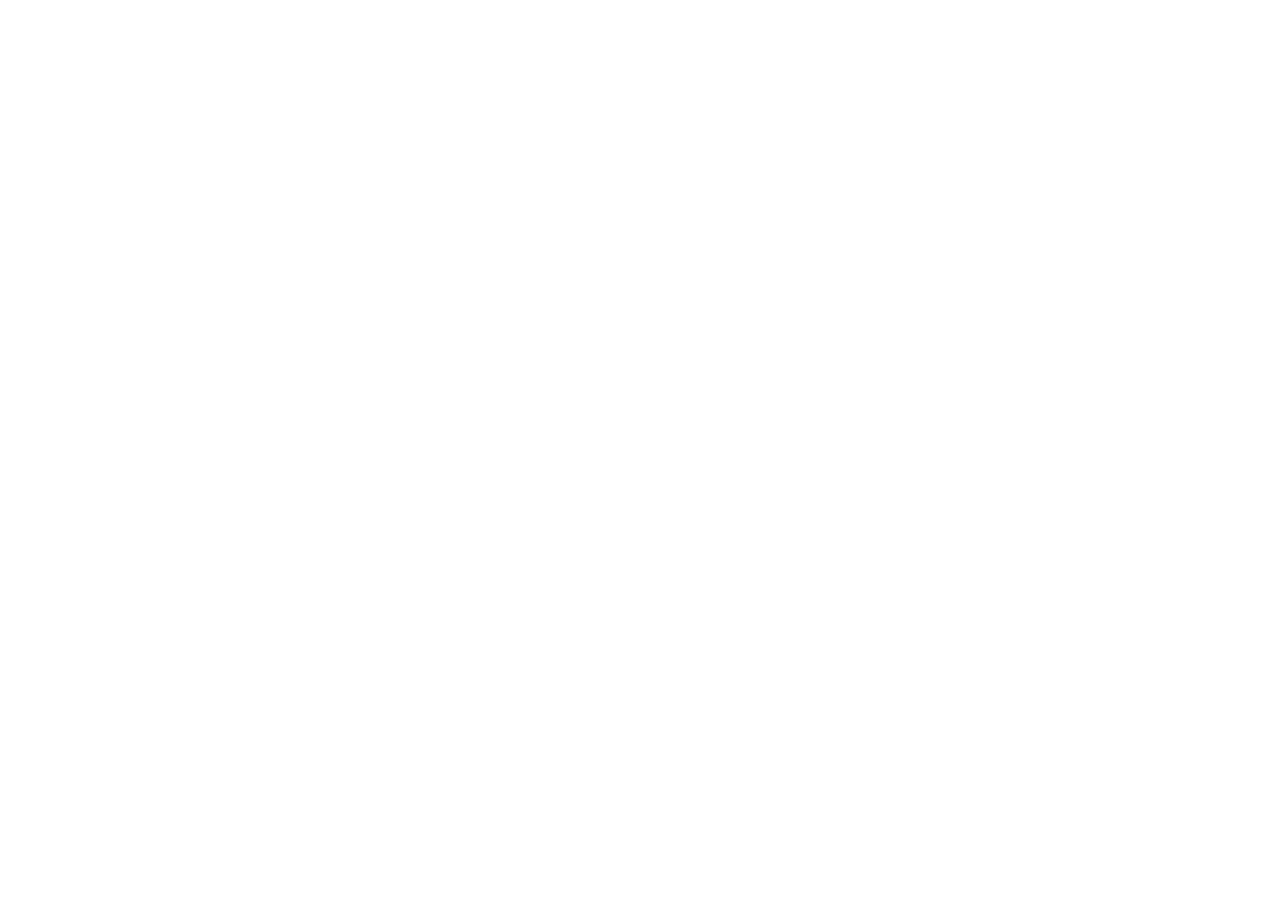
==== index.html @ 5b64a2f9 "atualizado" ====
<!DOCTYPE html>
<html lang="pt-br">
<head>
    <meta charset="UTF-8">
    <meta http-equiv="X-UA-Compatible" content="IE=edge">
    <meta name="viewport" content="width=device-width, initial-scale=1.0">
    <link rel="shortcut icon" href="favicon.ico" type="image/x-icon">
    <title>Projeto Redes Sociais</title>
</head>
<body>
    
</body>
</html>
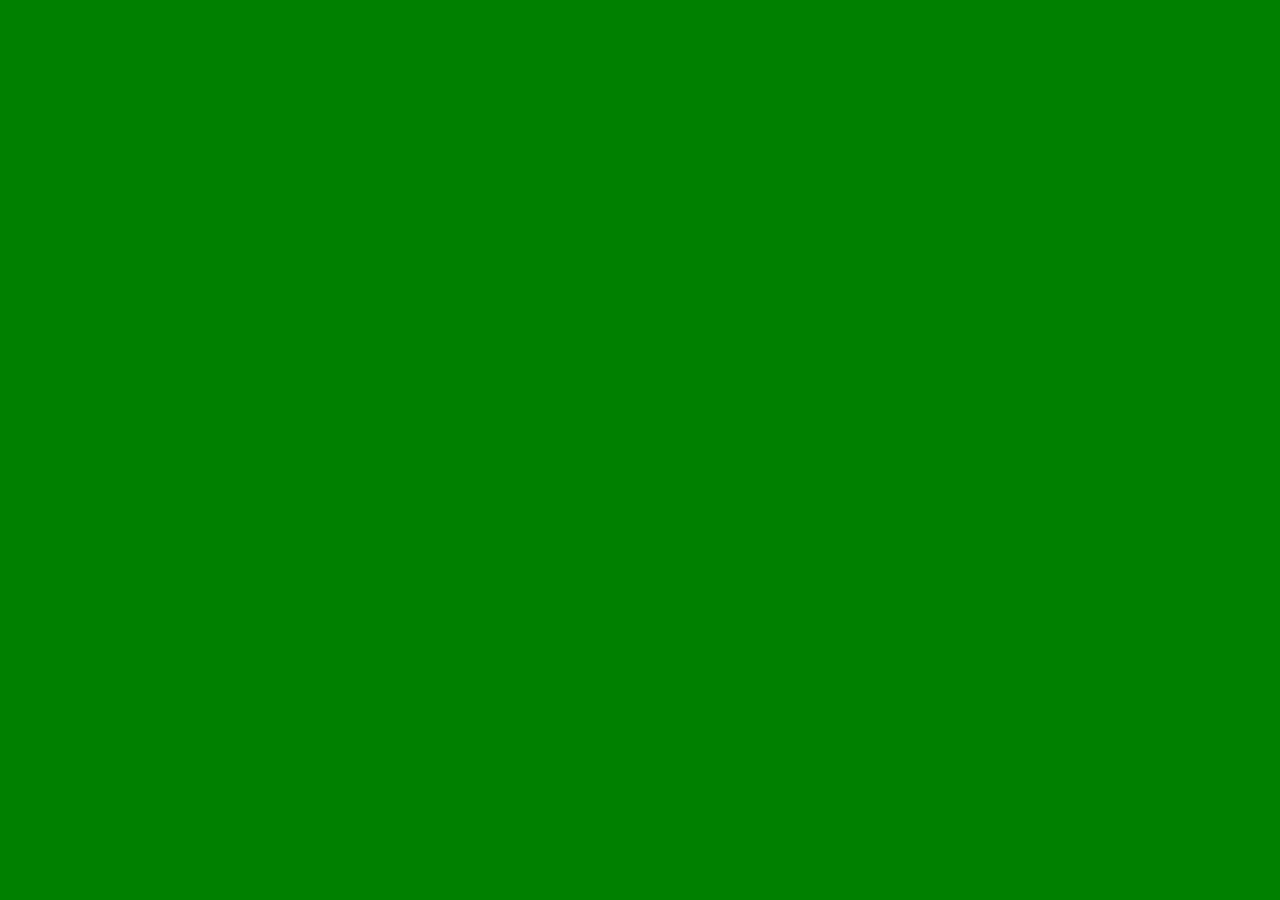
==== commit 71c1a5ca: "commit" ====
--- a/index.html
+++ b/index.html
@@ -5,9 +5,17 @@
     <meta http-equiv="X-UA-Compatible" content="IE=edge">
     <meta name="viewport" content="width=device-width, initial-scale=1.0">
     <link rel="shortcut icon" href="favicon.ico" type="image/x-icon">
+    <link rel="stylesheet" href="estilos/style.css">
     <title>Projeto Redes Sociais</title>
 </head>
 <body>
-    
+    <main>
+        <section id="telefone"> 
+
+        </section>
+        <section id="Redes Sociais">
+
+        </section>
+    </main>
 </body>
 </html>--- a/estilos/style.css
+++ b/estilos/style.css
@@ -0,0 +1,31 @@
+@charset "UTF-8";
+
+*{
+    margin: 0px;
+    padding: 0px;
+    font-family: Arial, Helvetica, sans-serif;
+}
+
+html, body{
+    height: 100vh;
+    width: 100vw;
+    background-color: black;
+}
+
+main{
+    height: 100vh;
+    position: relative;
+    background-color: green;
+}
+
+section#telefone{
+    position: absolute;
+    top: 50%;
+    left: 50%;
+    transform: translate(-50%, -50%);
+
+    height: 500px;
+    width: 500px;
+    background-color: blue;
+    background: url('../imagens/frame-iphone.png') no-repeat;
+}
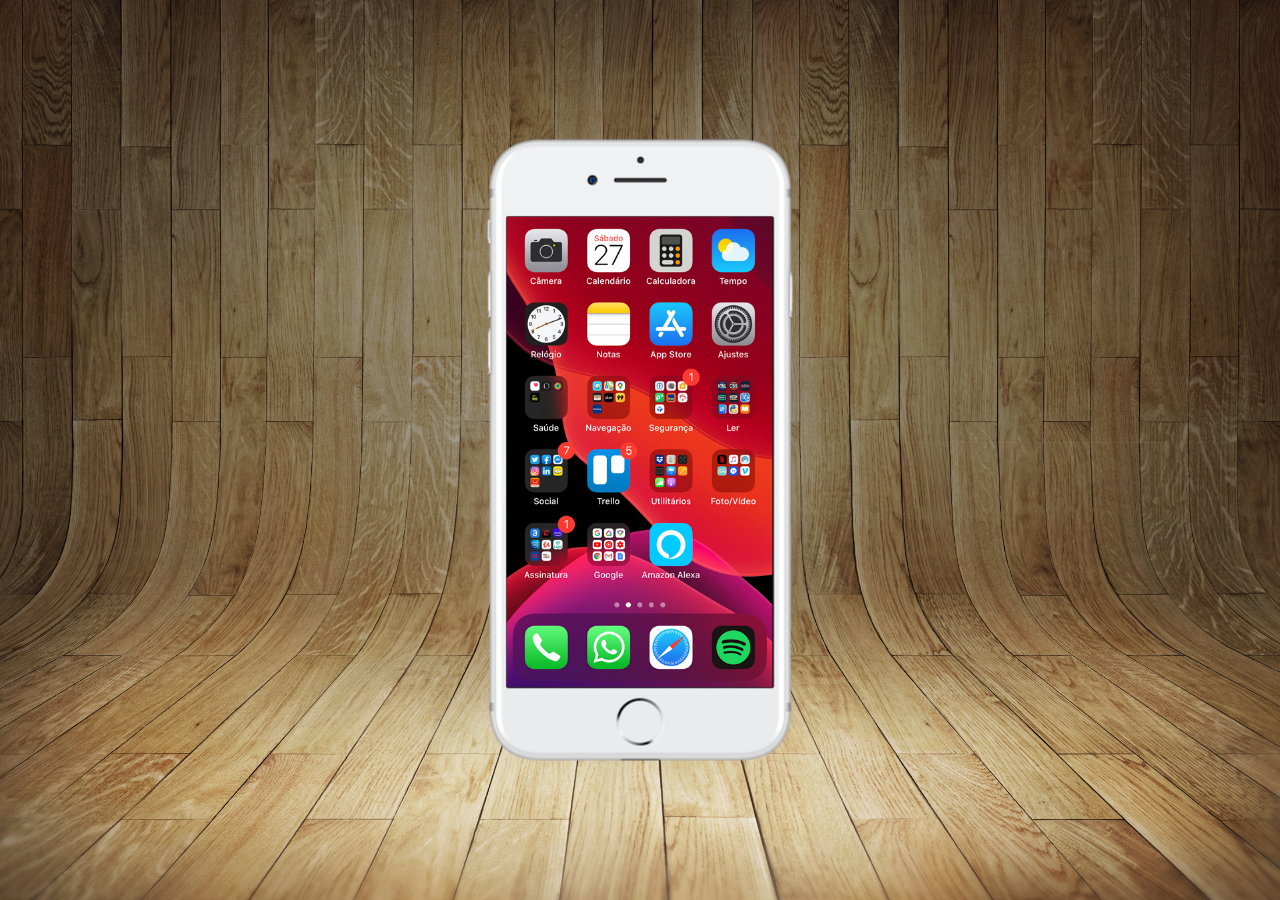
==== commit 101d523c: "update" ====
--- a/index.html
+++ b/index.html
@@ -11,7 +11,7 @@
 <body>
     <main>
         <section id="telefone"> 
-
+            <iframe src="home.html" name="tela" id="tela" frameborder="0"></iframe>
         </section>
         <section id="Redes Sociais">
 
--- a/estilos/style.css
+++ b/estilos/style.css
@@ -12,10 +12,15 @@
     background-color: black;
 }
 
+body{
+    background: url(../imagens/fundo-madeira.jpg) no-repeat top center;
+    background-size: cover;
+    background-attachment: fixed;
+}
+
 main{
     height: 100vh;
     position: relative;
-    background-color: green;
 }
 
 section#telefone{
@@ -24,8 +29,15 @@
     left: 50%;
     transform: translate(-50%, -50%);
 
-    height: 500px;
-    width: 500px;
-    background-color: blue;
+    height: 627px;
+    width: 311px;
     background: url('../imagens/frame-iphone.png') no-repeat;
 }
+
+iframe#tela{
+    position: relative;
+    top: 80px;
+    left: 22px;
+    width: 266px;
+    height: 471px;
+}
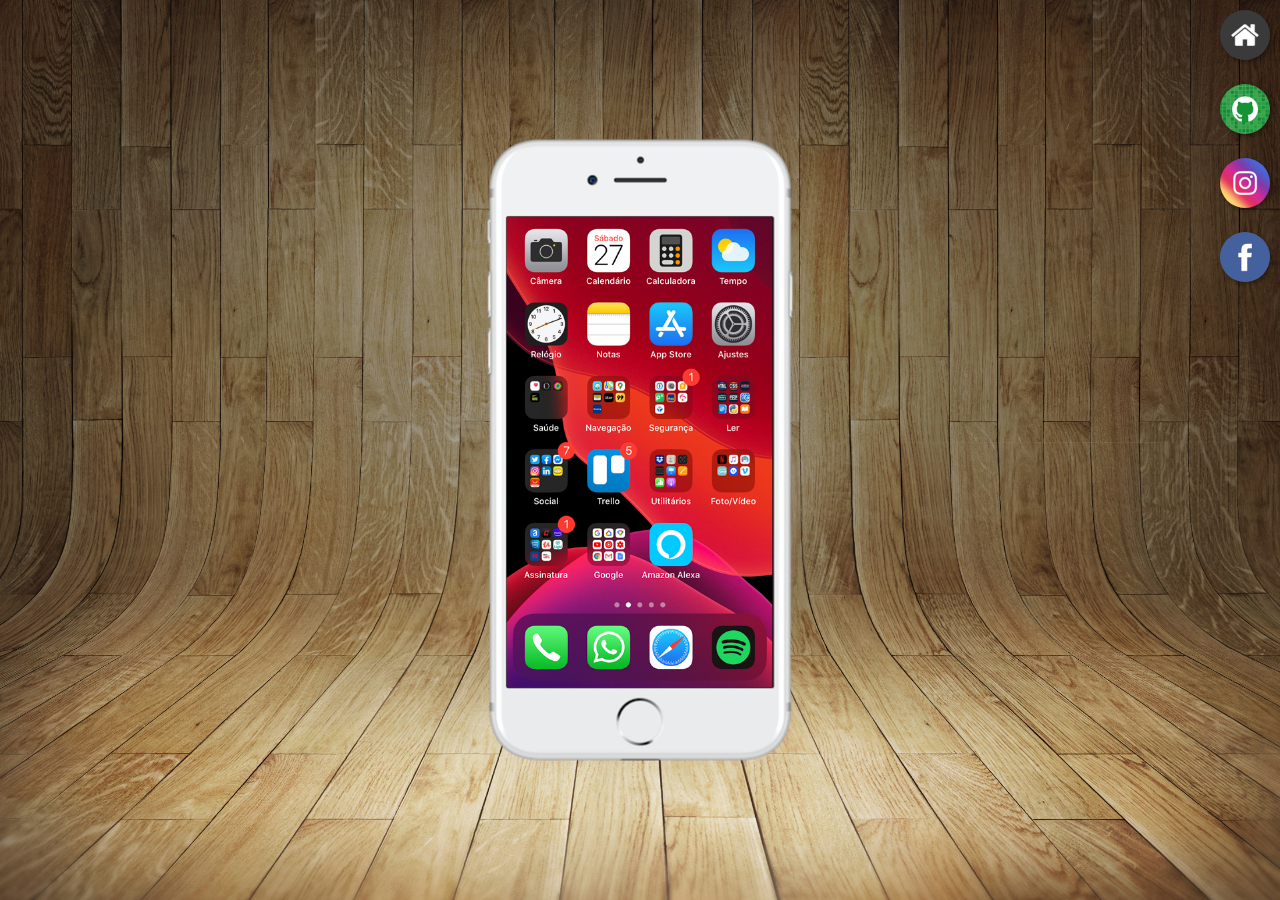
==== commit 4061f7dc: "update" ====
--- a/index.html
+++ b/index.html
@@ -11,10 +11,14 @@
 <body>
     <main>
         <section id="telefone"> 
-            <iframe src="home.html" name="tela" id="tela" frameborder="0"></iframe>
+            <iframe src="home.html" name="tela" id="tela" frameborder="0">Seu navegador não é compatível com isso.
+            </iframe>
         </section>
-        <section id="Redes Sociais">
-
+        <section id="redes-sociais">
+            <a href="home.html" target="tela"><img src="imagens/logo-home.jpg" alt="Home"></a> <br>
+            <a href="github.html" target="tela"><img src="imagens/logo-github.jpg" alt="github"></a> <br>
+            <a href="instagram.html" target="tela"><img src="imagens/logo-instagram.jpg" alt="Instagram"></a> <br>
+            <a href="facebook.html" target="tela"><img src="imagens/logo-facebook.jpg" alt="Facebook"></a>
         </section>
     </main>
 </body>
--- a/estilos/style.css
+++ b/estilos/style.css
@@ -41,3 +41,21 @@
     width: 266px;
     height: 471px;
 }
+
+section#redes-sociais{
+    text-align: right;
+}
+
+section#redes-sociais img{
+    width: 50px;
+    margin: 10px;
+    border-radius: 50%;
+    box-shadow: 2px 2px 5px rgba(0, 0, 0, 0.400);
+}
+
+section#redes-sociais img:hover{
+    border: 2px solid white;
+    transform: translate(-3px,-3px);
+    box-shadow: 5px 5px 10px rgba(0, 0, 0, 0.604);
+    transition: transform 0.5s;
+}